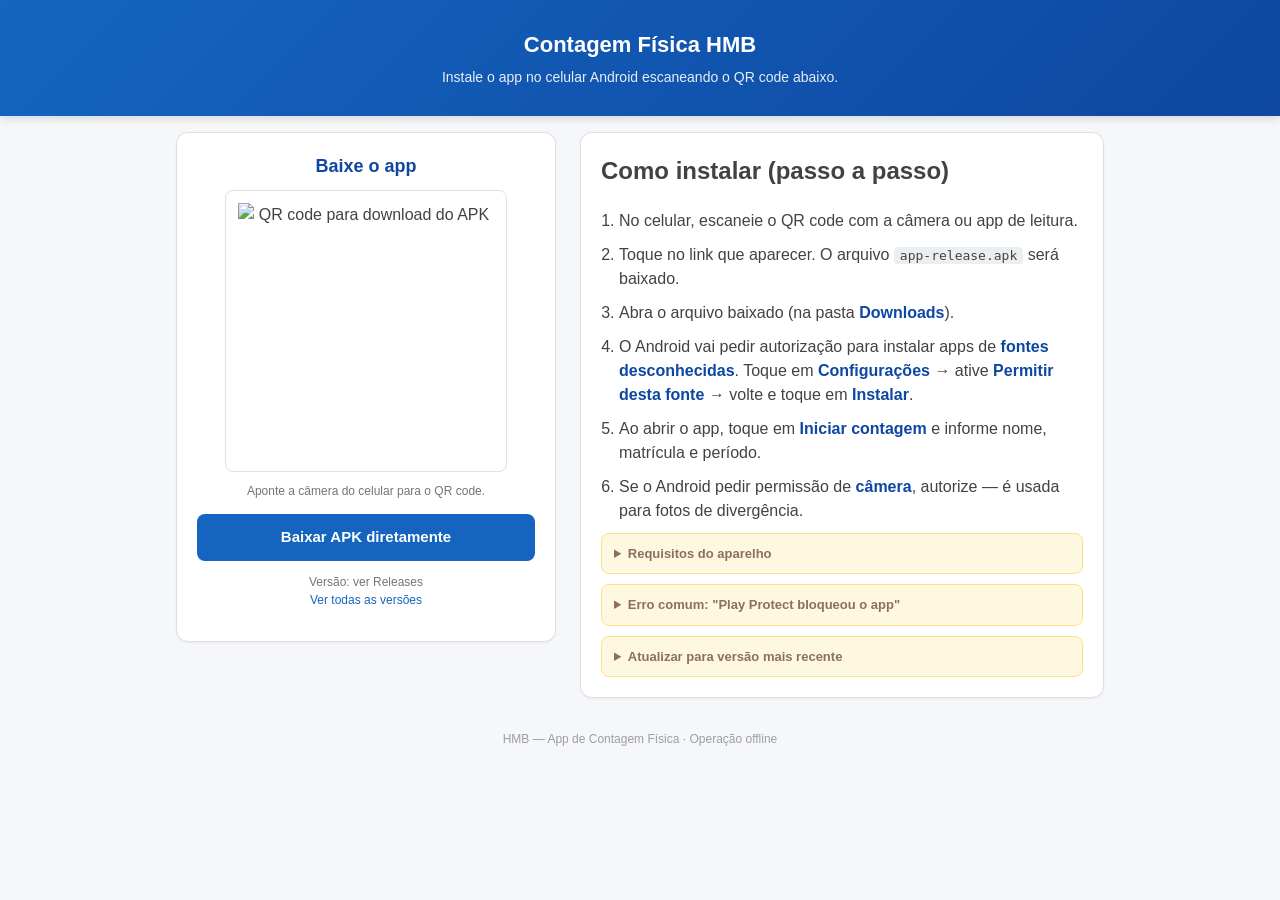
==== downloads/index.html @ c867f41a "Pagina de download via QR code (GitHub Pages + Releases) - downloads/index.html: QR code apontando p" ====
<!DOCTYPE html>
<html lang="pt-BR">
<head>
  <meta charset="UTF-8" />
  <meta name="viewport" content="width=device-width, initial-scale=1.0" />
  <title>Contagem Física HMB — Instalar App</title>
  <meta name="theme-color" content="#1565C0" />
  <link rel="icon" href="data:image/svg+xml,<svg xmlns='http://www.w3.org/2000/svg' viewBox='0 0 24 24'><text y='20' font-size='20'>📦</text></svg>" />
  <style>
    :root {
      --azul: #1565C0;
      --azul-escuro: #0D47A1;
      --cinza: #424242;
      --fundo: #F5F7FA;
      --borda: #E0E0E0;
    }
    * { box-sizing: border-box; }
    html, body { margin: 0; padding: 0; }
    body {
      font-family: -apple-system, BlinkMacSystemFont, "Segoe UI", Roboto, Arial, sans-serif;
      background: var(--fundo);
      color: var(--cinza);
      line-height: 1.5;
      min-height: 100vh;
    }
    .container { max-width: 960px; margin: 0 auto; padding: 16px; }
    header {
      background: linear-gradient(135deg, var(--azul), var(--azul-escuro));
      color: #fff;
      padding: 28px 16px;
      text-align: center;
      box-shadow: 0 2px 8px rgba(0,0,0,.15);
    }
    header h1 { margin: 0 0 6px; font-size: 22px; font-weight: 700; }
    header p { margin: 0; opacity: .9; font-size: 14px; }

    main { padding: 24px 0; }

    .grid {
      display: grid;
      grid-template-columns: minmax(280px, 380px) 1fr;
      gap: 24px;
      align-items: start;
    }
    @media (max-width: 720px) {
      .grid { grid-template-columns: 1fr; }
    }

    .card {
      background: #fff;
      border: 1px solid var(--borda);
      border-radius: 12px;
      padding: 20px;
      box-shadow: 0 1px 3px rgba(0,0,0,.06);
    }

    .qr-card { text-align: center; }
    .qr-card h2 {
      margin: 0 0 10px;
      font-size: 18px;
      color: var(--azul-escuro);
    }
    .qr-wrap {
      display: inline-block;
      padding: 12px;
      background: #fff;
      border: 1px solid var(--borda);
      border-radius: 8px;
    }
    .qr-wrap img { display: block; width: 256px; height: 256px; }
    .qr-tip { margin-top: 10px; font-size: 12px; color: #757575; }

    .btn {
      display: block;
      width: 100%;
      margin-top: 14px;
      padding: 12px 16px;
      background: var(--azul);
      color: #fff;
      font-size: 15px;
      font-weight: 600;
      text-decoration: none;
      border: none;
      border-radius: 8px;
      cursor: pointer;
    }
    .btn:hover { background: var(--azul-escuro); }

    .versao { margin-top: 12px; font-size: 12px; color: #757575; }
    .versao a { color: var(--azul); text-decoration: none; }

    ol { margin: 0; padding-left: 18px; }
    li { margin-bottom: 10px; }
    li b { color: var(--azul-escuro); }
    code {
      background: #ECEFF1;
      padding: 1px 6px;
      border-radius: 4px;
      font-size: 13px;
    }

    details {
      margin-top: 10px;
      padding: 10px 12px;
      background: #FFF8E1;
      border: 1px solid #FFE082;
      border-radius: 8px;
      font-size: 13px;
    }
    details summary { cursor: pointer; font-weight: 600; color: #8D6E63; }
    details p { margin: 8px 0 0; }

    footer {
      text-align: center;
      padding: 16px;
      font-size: 12px;
      color: #9E9E9E;
    }
  </style>
</head>
<body>
  <header>
    <h1>Contagem Física HMB</h1>
    <p>Instale o app no celular Android escaneando o QR code abaixo.</p>
  </header>

  <main class="container">
    <div class="grid">
      <section class="card qr-card">
        <h2>Baixe o app</h2>
        <div class="qr-wrap">
          <img id="qrcode"
               alt="QR code para download do APK"
               src="https://api.qrserver.com/v1/create-qr-code/?size=256x256&margin=10&data=PLACEHOLDER" />
        </div>
        <p class="qr-tip">Aponte a câmera do celular para o QR code.</p>
        <a id="downloadBtn" class="btn" href="#" target="_blank" rel="noopener">Baixar APK diretamente</a>
        <p class="versao">
          Versão: <span id="versao">ver Releases</span><br />
          <a id="releasesLink" href="#" target="_blank" rel="noopener">Ver todas as versões</a>
        </p>
      </section>

      <section class="card">
        <h2 style="margin-top:0;">Como instalar (passo a passo)</h2>
        <ol>
          <li>No celular, escaneie o QR code com a câmera ou app de leitura.</li>
          <li>Toque no link que aparecer. O arquivo <code>app-release.apk</code> será baixado.</li>
          <li>Abra o arquivo baixado (na pasta <b>Downloads</b>).</li>
          <li>O Android vai pedir autorização para instalar apps de <b>fontes desconhecidas</b>.
              Toque em <b>Configurações</b> &rarr; ative <b>Permitir desta fonte</b> &rarr;
              volte e toque em <b>Instalar</b>.</li>
          <li>Ao abrir o app, toque em <b>Iniciar contagem</b> e informe nome, matrícula e período.</li>
          <li>Se o Android pedir permissão de <b>câmera</b>, autorize — é usada para fotos de divergência.</li>
        </ol>

        <details>
          <summary>Requisitos do aparelho</summary>
          <p>Android 5.0 (Lollipop) ou superior. Não exige internet durante a contagem — o app funciona offline. Os arquivos gerados (Excel + PDF) ficam na pasta do app e podem ser compartilhados depois.</p>
        </details>

        <details>
          <summary>Erro comum: "Play Protect bloqueou o app"</summary>
          <p>O Play Protect alerta para apps fora da Play Store. Como este é interno da HMB, toque em <b>Detalhes</b> &rarr; <b>Instalar mesmo assim</b>. É um app Flutter assinado pela empresa.</p>
        </details>

        <details>
          <summary>Atualizar para versão mais recente</summary>
          <p>Repita o mesmo QR code — ele sempre aponta para a versão mais recente publicada. Instale por cima da versão antiga (não perde sessões em andamento).</p>
        </details>
      </section>
    </div>
  </main>

  <footer>HMB — App de Contagem Física · Operação offline</footer>

  <script>
    // ===== CONFIGURAÇÃO =====
    // Repo no GitHub onde as Releases (com APK) serão publicadas.
    const REPO = "hendelsantos/app_contagem_fisica_submaterial";
    // Nome do arquivo APK enviado em cada Release. Padrão: app-release.apk
    const APK_FILE = "app-release.apk";

    // URL estável: sempre a "latest" release. Ao publicar nova versão,
    // basta fazer upload do APK na nova Release que este QR code
    // automaticamente aponta para a versão mais recente.
    const LATEST_URL = `https://github.com/${REPO}/releases/latest/download/${APK_FILE}`;
    const RELEASES_URL = `https://github.com/${REPO}/releases`;

    // QR code (serviço público gratuito e estável; só需要 carregar a imagem).
    const qrSrc =
      `https://api.qrserver.com/v1/create-qr-code/?size=300x300&margin=10&qzone=4&data=${encodeURIComponent(LATEST_URL)}`;

    document.getElementById("qrcode").src = qrSrc;
    document.getElementById("downloadBtn").href = LATEST_URL;
    document.getElementById("releasesLink").href = RELEASES_URL;

    // Tenta mostrar a tag da versão atual (latest) via API do GitHub
    fetch(`https://api.github.com/repos/${REPO}/releases/latest`)
      .then(r => r.ok ? r.json() : null)
      .then(j => {
        if (j && j.tag_name) {
          document.getElementById("versao").textContent = j.tag_name;
        }
      })
      .catch(() => { /* offline: deixa o texto padrão */ });
  </script>
</body>
</html>
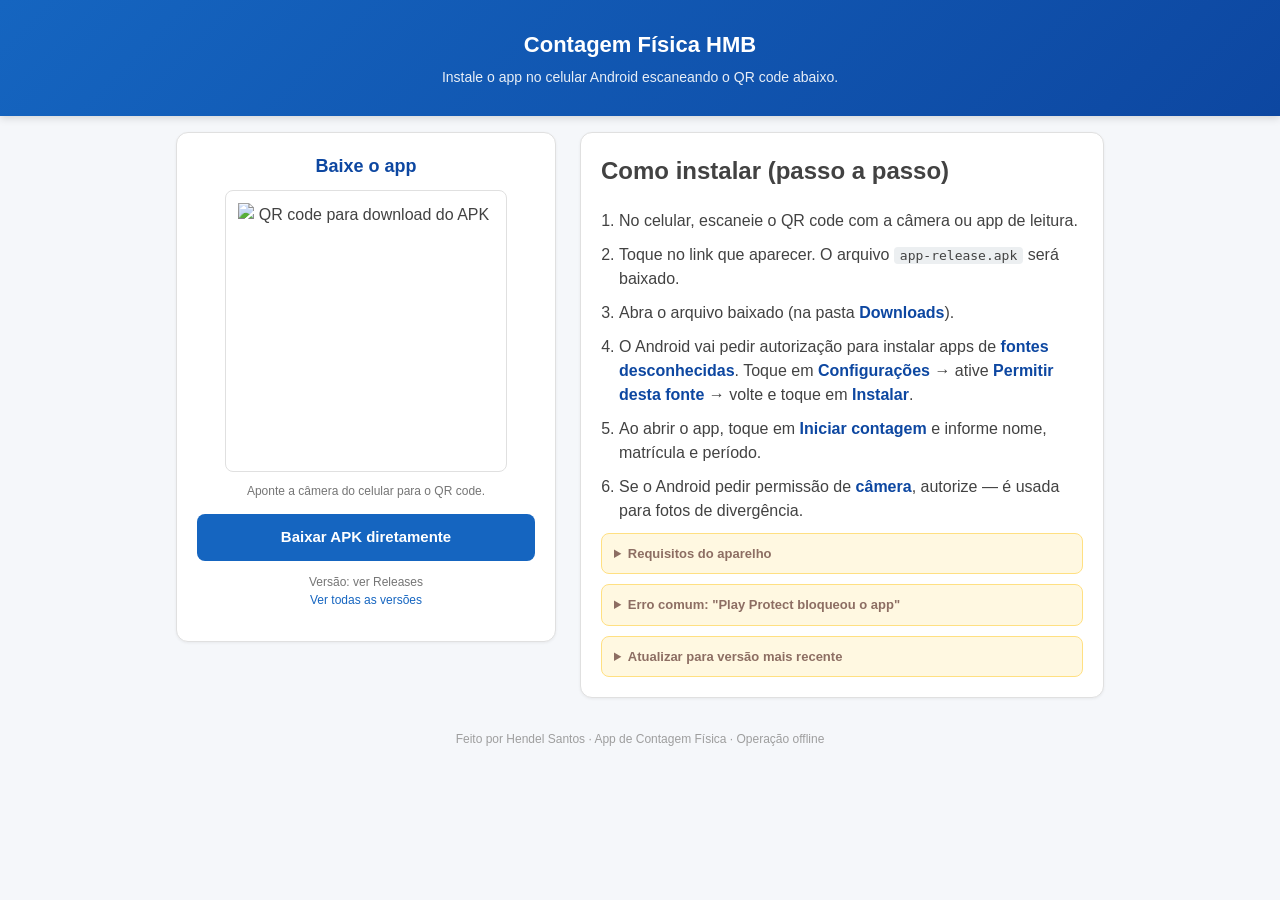
==== commit 8fa2df73: "Footer: Feito por Hendel Santos" ====
--- a/downloads/index.html
+++ b/downloads/index.html
@@ -172,7 +172,7 @@
     </div>
   </main>
 
-  <footer>HMB — App de Contagem Física · Operação offline</footer>
+  <footer>Feito por Hendel Santos · App de Contagem Física · Operação offline</footer>
 
   <script>
     // ===== CONFIGURAÇÃO =====
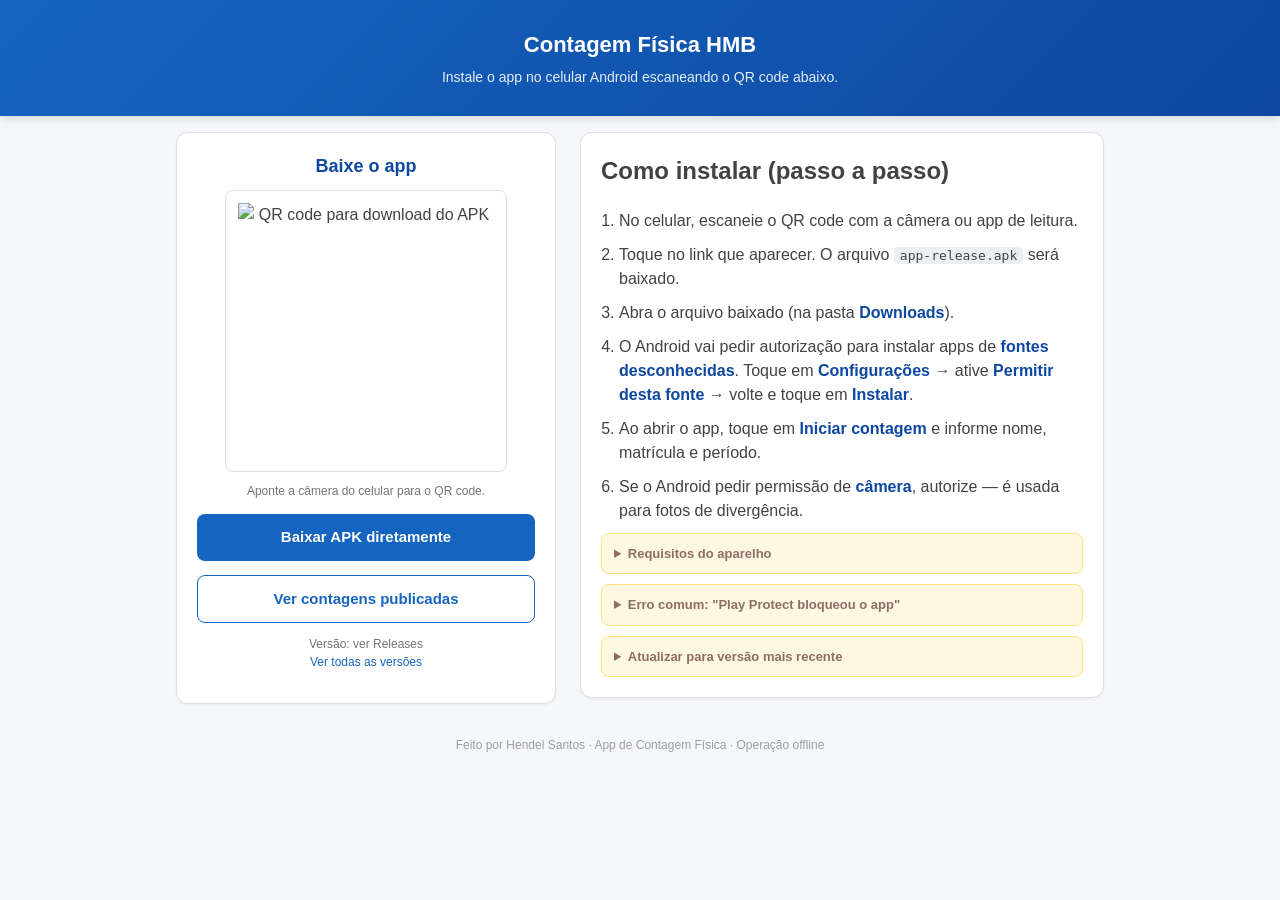
==== commit 37300030: "Adiciona pagina de contagens publicadas" ====
--- a/downloads/index.html
+++ b/downloads/index.html
@@ -85,6 +85,15 @@
       cursor: pointer;
     }
     .btn:hover { background: var(--azul-escuro); }
+    .btn.secondary {
+      background: #fff;
+      color: var(--azul);
+      border: 1px solid var(--azul);
+    }
+    .btn.secondary:hover {
+      background: #E3F2FD;
+      color: var(--azul-escuro);
+    }
 
     .versao { margin-top: 12px; font-size: 12px; color: #757575; }
     .versao a { color: var(--azul); text-decoration: none; }
@@ -135,6 +144,7 @@
         </div>
         <p class="qr-tip">Aponte a câmera do celular para o QR code.</p>
         <a id="downloadBtn" class="btn" href="#" target="_blank" rel="noopener">Baixar APK diretamente</a>
+        <a class="btn secondary" href="contagens.html">Ver contagens publicadas</a>
         <p class="versao">
           Versão: <span id="versao">ver Releases</span><br />
           <a id="releasesLink" href="#" target="_blank" rel="noopener">Ver todas as versões</a>
@@ -184,12 +194,19 @@
     // URL estável: sempre a "latest" release. Ao publicar nova versão,
     // basta fazer upload do APK na nova Release que este QR code
     // automaticamente aponta para a versão mais recente.
-    const LATEST_URL = `https://github.com/${REPO}/releases/latest/download/${APK_FILE}`;
     const RELEASES_URL = `https://github.com/${REPO}/releases`;
 
-    // QR code (serviço público gratuito e estável; só需要 carregar a imagem).
+    // Página pública de download/instalação (GitHub Pages).
+    // O QR aponta para esta página; o usuário scans → abre → toca em "Baixar APK".
+    const PAGES_URL = `https://hendelsantos.github.io/app_contagem_fisica_submaterial/`;
+
+    // URL do APK na Release "latest" (preenchida quando houver Release publicada).
+    let LATEST_URL = `https://github.com/${REPO}/releases/latest/download/${APK_FILE}`;
+
+    // QR code aponta para a PÁGINA de download (não direto ao APK),
+    // evitando 404 quando ainda não há Release criada.
     const qrSrc =
-      `https://api.qrserver.com/v1/create-qr-code/?size=300x300&margin=10&qzone=4&data=${encodeURIComponent(LATEST_URL)}`;
+      `https://api.qrserver.com/v1/create-qr-code/?size=300x300&margin=10&qzone=4&data=${encodeURIComponent(PAGES_URL)}`;
 
     document.getElementById("qrcode").src = qrSrc;
     document.getElementById("downloadBtn").href = LATEST_URL;
@@ -197,13 +214,23 @@
 
     // Tenta mostrar a tag da versão atual (latest) via API do GitHub
     fetch(`https://api.github.com/repos/${REPO}/releases/latest`)
-      .then(r => r.ok ? r.json() : null)
+      .then(r => r.json())
       .then(j => {
         if (j && j.tag_name) {
           document.getElementById("versao").textContent = j.tag_name;
+        } else {
+          // Sem Release disponível ainda — avisa o usuário no botão.
+          const btn = document.getElementById("downloadBtn");
+          btn.textContent = "APK ainda não publicado (aguardando Release)";
+          btn.style.opacity = ".6";
+          btn.style.cursor = "not-allowed";
+          btn.addEventListener("click", e => {
+            e.preventDefault();
+            alert("Ainda não há uma Release publicada com o APK.\n\nVeja as versões em: " + RELEASES_URL);
+          });
         }
       })
       .catch(() => { /* offline: deixa o texto padrão */ });
   </script>
 </body>
-</html>+</html>
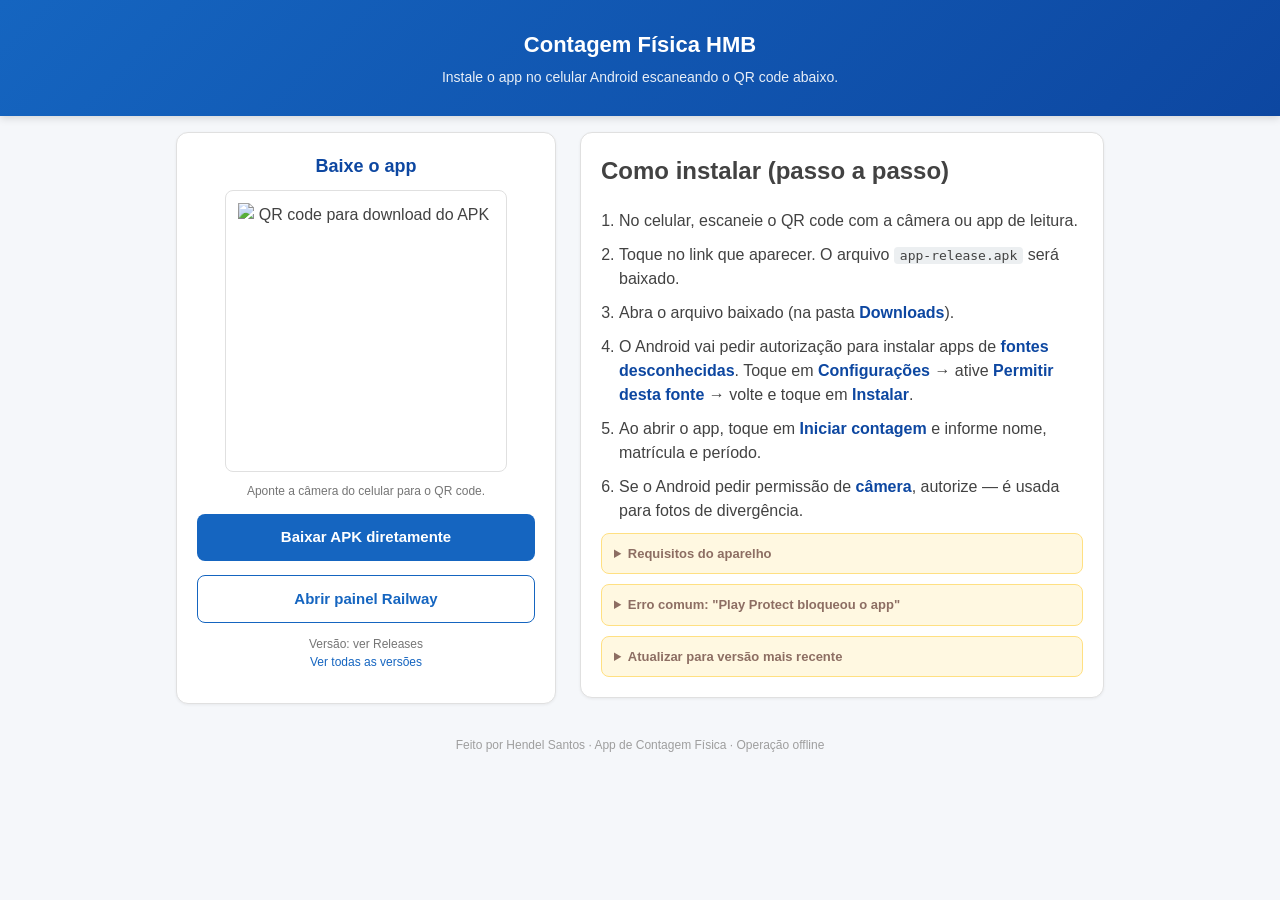
==== commit 0034b9fa: "Remove pagina publica de contagens" ====
--- a/downloads/index.html
+++ b/downloads/index.html
@@ -144,7 +144,7 @@
         </div>
         <p class="qr-tip">Aponte a câmera do celular para o QR code.</p>
         <a id="downloadBtn" class="btn" href="#" target="_blank" rel="noopener">Baixar APK diretamente</a>
-        <a class="btn secondary" href="contagens.html">Ver contagens publicadas</a>
+        <a class="btn secondary" href="https://backend-production-3a35.up.railway.app/" target="_blank" rel="noopener">Abrir painel Railway</a>
         <p class="versao">
           Versão: <span id="versao">ver Releases</span><br />
           <a id="releasesLink" href="#" target="_blank" rel="noopener">Ver todas as versões</a>
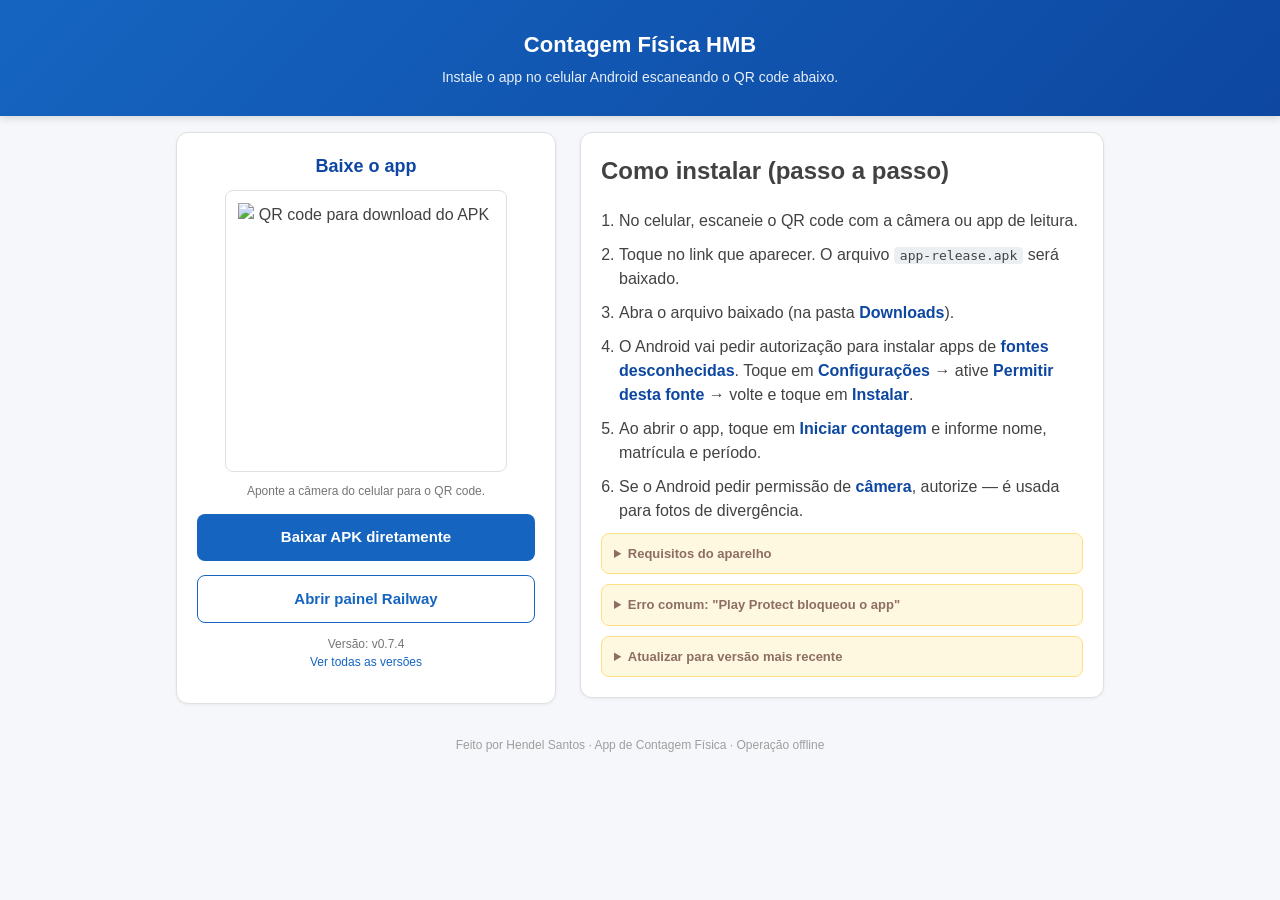
==== commit 02bf9435: "Publica APK direto no GitHub Pages" ====
--- a/downloads/index.html
+++ b/downloads/index.html
@@ -146,7 +146,7 @@
         <a id="downloadBtn" class="btn" href="#" target="_blank" rel="noopener">Baixar APK diretamente</a>
         <a class="btn secondary" href="https://backend-production-3a35.up.railway.app/" target="_blank" rel="noopener">Abrir painel Railway</a>
         <p class="versao">
-          Versão: <span id="versao">ver Releases</span><br />
+          Versão: <span id="versao">v0.7.4</span><br />
           <a id="releasesLink" href="#" target="_blank" rel="noopener">Ver todas as versões</a>
         </p>
       </section>
@@ -186,22 +186,19 @@
 
   <script>
     // ===== CONFIGURAÇÃO =====
-    // Repo no GitHub onde as Releases (com APK) serão publicadas.
+    // Repo no GitHub onde o histórico de versões fica disponível.
     const REPO = "hendelsantos/app_contagem_fisica_submaterial";
-    // Nome do arquivo APK enviado em cada Release. Padrão: app-release.apk
+    // Nome do arquivo APK publicado junto da página no GitHub Pages.
     const APK_FILE = "app-release.apk";
 
-    // URL estável: sempre a "latest" release. Ao publicar nova versão,
-    // basta fazer upload do APK na nova Release que este QR code
-    // automaticamente aponta para a versão mais recente.
     const RELEASES_URL = `https://github.com/${REPO}/releases`;
 
     // Página pública de download/instalação (GitHub Pages).
     // O QR aponta para esta página; o usuário scans → abre → toca em "Baixar APK".
     const PAGES_URL = `https://hendelsantos.github.io/app_contagem_fisica_submaterial/`;
 
-    // URL do APK na Release "latest" (preenchida quando houver Release publicada).
-    let LATEST_URL = `https://github.com/${REPO}/releases/latest/download/${APK_FILE}`;
+    // URL do APK publicado no próprio GitHub Pages.
+    const APK_URL = `${PAGES_URL}${APK_FILE}`;
 
     // QR code aponta para a PÁGINA de download (não direto ao APK),
     // evitando 404 quando ainda não há Release criada.
@@ -209,28 +206,8 @@
       `https://api.qrserver.com/v1/create-qr-code/?size=300x300&margin=10&qzone=4&data=${encodeURIComponent(PAGES_URL)}`;
 
     document.getElementById("qrcode").src = qrSrc;
-    document.getElementById("downloadBtn").href = LATEST_URL;
+    document.getElementById("downloadBtn").href = APK_URL;
     document.getElementById("releasesLink").href = RELEASES_URL;
-
-    // Tenta mostrar a tag da versão atual (latest) via API do GitHub
-    fetch(`https://api.github.com/repos/${REPO}/releases/latest`)
-      .then(r => r.json())
-      .then(j => {
-        if (j && j.tag_name) {
-          document.getElementById("versao").textContent = j.tag_name;
-        } else {
-          // Sem Release disponível ainda — avisa o usuário no botão.
-          const btn = document.getElementById("downloadBtn");
-          btn.textContent = "APK ainda não publicado (aguardando Release)";
-          btn.style.opacity = ".6";
-          btn.style.cursor = "not-allowed";
-          btn.addEventListener("click", e => {
-            e.preventDefault();
-            alert("Ainda não há uma Release publicada com o APK.\n\nVeja as versões em: " + RELEASES_URL);
-          });
-        }
-      })
-      .catch(() => { /* offline: deixa o texto padrão */ });
   </script>
 </body>
 </html>
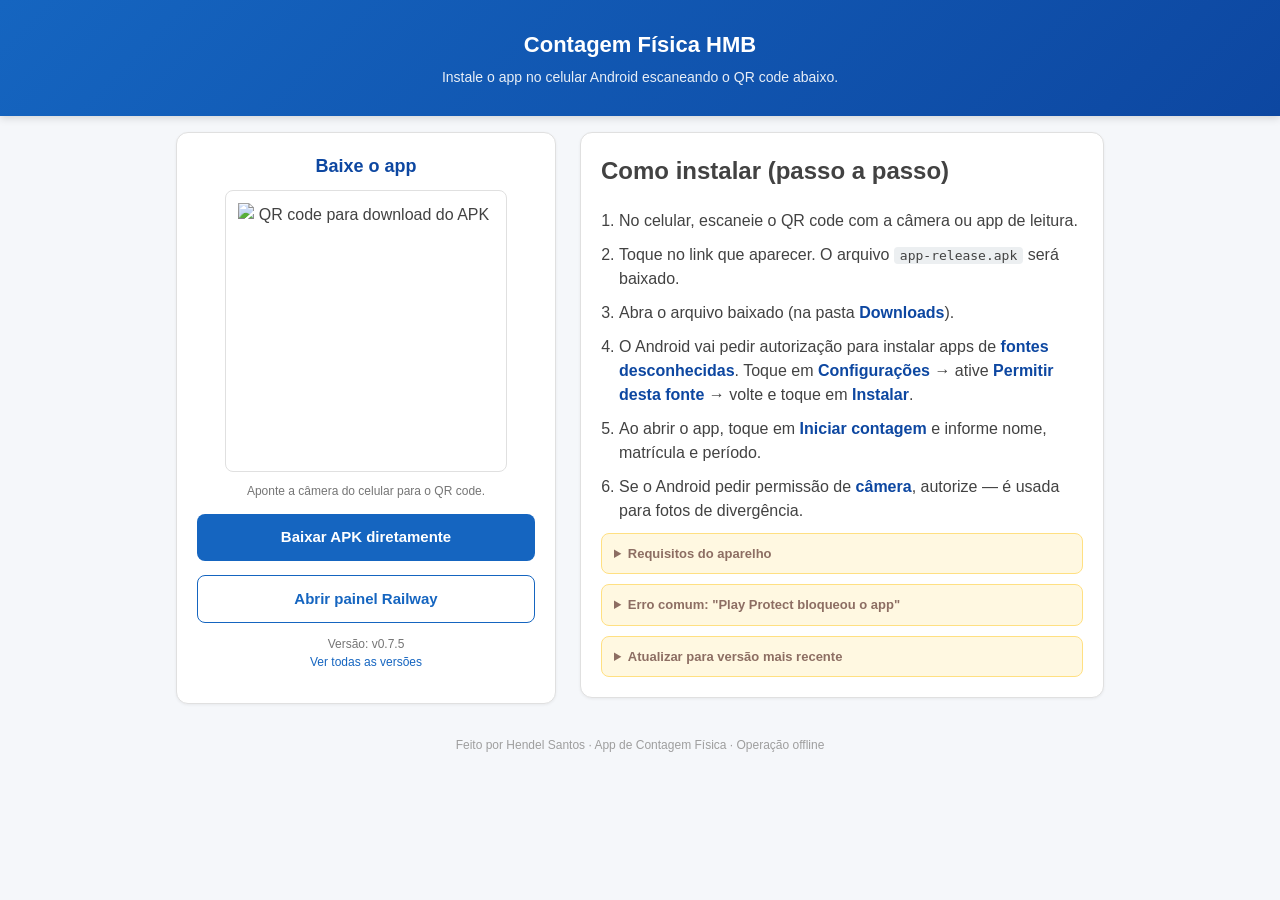
==== commit bd38b0b9: "Adiciona estratificacao de estoque" ====
--- a/downloads/index.html
+++ b/downloads/index.html
@@ -146,7 +146,7 @@
         <a id="downloadBtn" class="btn" href="#" target="_blank" rel="noopener">Baixar APK diretamente</a>
         <a class="btn secondary" href="https://backend-production-3a35.up.railway.app/" target="_blank" rel="noopener">Abrir painel Railway</a>
         <p class="versao">
-          Versão: <span id="versao">v0.7.4</span><br />
+          Versão: <span id="versao">v0.7.5</span><br />
           <a id="releasesLink" href="#" target="_blank" rel="noopener">Ver todas as versões</a>
         </p>
       </section>
